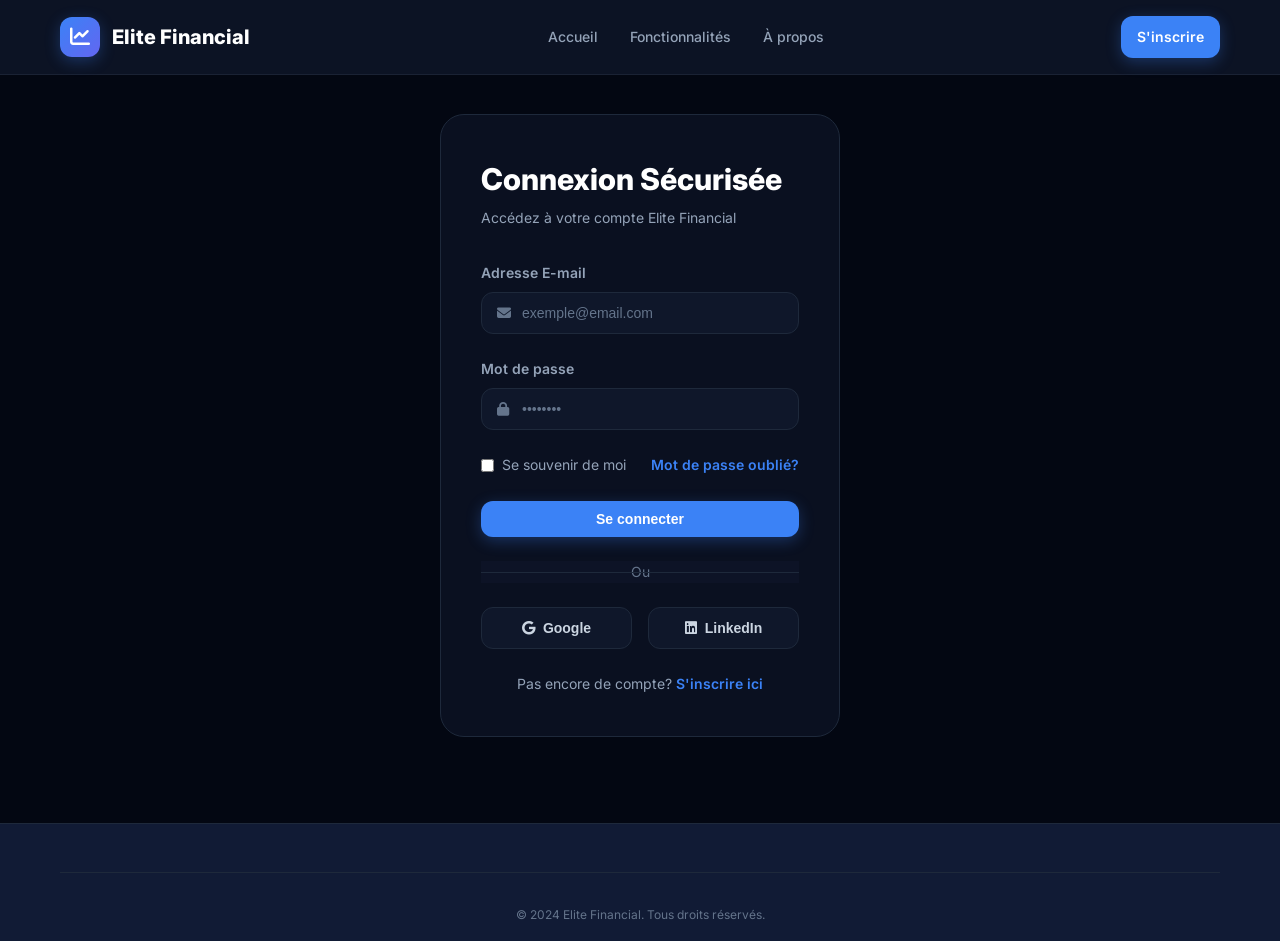
==== login.html @ 9269f073 "Initial commit: Elite Financial website with HTML, CSS and JavaScript" ====
<!DOCTYPE html>
<html lang="fr">
<head>
    <meta charset="UTF-8">
    <meta name="viewport" content="width=device-width, initial-scale=1.0">
    <title>Connexion - Elite Financial</title>
    <link rel="stylesheet" href="https://cdnjs.cloudflare.com/ajax/libs/font-awesome/6.4.0/css/all.min.css">
    <link href="https://fonts.googleapis.com/css2?family=Inter:wght@300;400;500;600;700;800&display=swap" rel="stylesheet">
    <link rel="stylesheet" href="css/styles.css">
</head>
<body class="bg-dark text-slate-100">

    <!-- HEADER -->
    <header class="header">
        <div class="container">
            <div class="header-content">
                <a href="index.html" class="logo">
                    <div class="logo-icon">
                        <i class="fa-solid fa-chart-line"></i>
                    </div>
                    <span>Elite Financial</span>
                </a>
                <nav class="nav">
                    <a href="index.html" class="nav-link">Accueil</a>
                    <a href="features.html" class="nav-link">Fonctionnalités</a>
                    <a href="about.html" class="nav-link">À propos</a>
                </nav>
                <div class="header-actions">
                    <a href="register.html" class="btn btn-primary">S'inscrire</a>
                </div>
            </div>
        </div>
    </header>

    <!-- LOGIN SECTION -->
    <section class="auth-section">
        <div class="auth-container">
            <div class="auth-card">
                <div class="auth-header">
                    <h1>Connexion Sécurisée</h1>
                    <p>Accédez à votre compte Elite Financial</p>
                </div>

                <form class="auth-form" id="loginForm">
                    <div class="form-group">
                        <label for="email">Adresse E-mail</label>
                        <div class="input-wrapper">
                            <i class="fa-solid fa-envelope"></i>
                            <input type="email" id="email" name="email" placeholder="exemple@email.com" required>
                        </div>
                    </div>

                    <div class="form-group">
                        <label for="password">Mot de passe</label>
                        <div class="input-wrapper">
                            <i class="fa-solid fa-lock"></i>
                            <input type="password" id="password" name="password" placeholder="••••••••" required>
                        </div>
                    </div>

                    <div class="form-actions">
                        <label class="checkbox">
                            <input type="checkbox" name="remember">
                            <span>Se souvenir de moi</span>
                        </label>
                        <a href="#" class="link">Mot de passe oublié?</a>
                    </div>

                    <button type="submit" class="btn btn-primary btn-block">Se connecter</button>
                </form>

                <div class="auth-divider">Ou</div>

                <div class="social-login">
                    <button class="social-btn">
                        <i class="fa-brands fa-google"></i>
                        Google
                    </button>
                    <button class="social-btn">
                        <i class="fa-brands fa-linkedin"></i>
                        LinkedIn
                    </button>
                </div>

                <div class="auth-footer">
                    <p>Pas encore de compte? <a href="register.html" class="link">S'inscrire ici</a></p>
                </div>
            </div>
        </div>
    </section>

    <!-- FOOTER -->
    <footer class="footer">
        <div class="container">
            <div class="footer-bottom">
                <p>&copy; 2024 Elite Financial. Tous droits réservés.</p>
            </div>
        </div>
    </footer>

    <script src="js/script.js"></script>
</body>
</html>
---- css/styles.css ----
* {
    margin: 0;
    padding: 0;
    box-sizing: border-box;
}

:root {
    --primary: #3b82f6;
    --primary-dark: #2563eb;
    --accent: #10b981;
    --dark: #030712;
    --dark-surface: #0b1329;
    --dark-card: #111b35;
    --slate-100: #f1f5f9;
    --slate-200: #e2e8f0;
    --slate-300: #cbd5e1;
    --slate-400: #94a3b8;
    --slate-500: #64748b;
    --slate-600: #475569;
    --slate-700: #334155;
    --slate-800: #1e293b;
    --slate-900: #0f172a;
    --slate-950: #020617;
}

body {
    font-family: 'Inter', sans-serif;
    background-color: var(--dark);
    color: var(--slate-100);
    line-height: 1.6;
}

.container {
    max-width: 1200px;
    margin: 0 auto;
    padding: 0 20px;
}

/* HEADER */
.header {
    background: rgba(15, 23, 42, 0.8);
    backdrop-filter: blur(10px);
    border-bottom: 1px solid rgba(148, 163, 184, 0.1);
    padding: 1rem 0;
}

.header.sticky {
    position: sticky;
    top: 0;
    z-index: 40;
}

.header-content {
    display: flex;
    justify-content: space-between;
    align-items: center;
    gap: 2rem;
}

.logo {
    display: flex;
    align-items: center;
    gap: 0.75rem;
    text-decoration: none;
    color: white;
    font-weight: 800;
    font-size: 1.25rem;
    transition: transform 0.3s ease;
}

.logo:hover {
    transform: scale(1.05);
}

.logo-icon {
    width: 40px;
    height: 40px;
    background: linear-gradient(135deg, var(--primary) 0%, #6366f1 100%);
    border-radius: 0.75rem;
    display: flex;
    align-items: center;
    justify-content: center;
    color: white;
    font-size: 1.25rem;
    box-shadow: 0 4px 15px rgba(59, 130, 246, 0.3);
}

.nav {
    display: flex;
    gap: 2rem;
}

.nav-link {
    color: var(--slate-400);
    text-decoration: none;
    font-size: 0.875rem;
    font-weight: 500;
    transition: color 0.3s ease;
    position: relative;
}

.nav-link:hover,
.nav-link.active {
    color: white;
}

.nav-link.active::after {
    content: '';
    position: absolute;
    bottom: -8px;
    left: 0;
    right: 0;
    height: 2px;
    background: var(--primary);
    border-radius: 1px;
}

.header-actions {
    display: flex;
    gap: 1rem;
    align-items: center;
}

/* BUTTONS */
.btn {
    display: inline-flex;
    align-items: center;
    justify-content: center;
    gap: 0.5rem;
    padding: 0.625rem 1rem;
    border-radius: 0.75rem;
    font-weight: 600;
    font-size: 0.875rem;
    border: none;
    cursor: pointer;
    transition: all 0.3s ease;
    text-decoration: none;
}

.btn-primary {
    background: var(--primary);
    color: white;
    box-shadow: 0 4px 15px rgba(59, 130, 246, 0.3);
}

.btn-primary:hover {
    background: var(--primary-dark);
    transform: translateY(-2px);
    box-shadow: 0 6px 20px rgba(59, 130, 246, 0.4);
}

.btn-secondary {
    color: var(--slate-400);
    border: 1px solid var(--slate-800);
    background: transparent;
}

.btn-secondary:hover {
    color: white;
    border-color: var(--slate-700);
}

.btn-outline {
    color: var(--slate-300);
    border: 1px solid var(--slate-800);
    background: transparent;
}

.btn-outline:hover {
    color: white;
    border-color: var(--slate-700);
    background: rgba(59, 130, 246, 0.1);
}

.btn-lg {
    padding: 1rem 2rem;
    font-size: 1rem;
}

.btn-block {
    width: 100%;
}

/* LEGAL BANNER */
.legal-banner {
    background: rgba(30, 58, 138, 0.5);
    border-bottom: 1px solid rgba(59, 130, 246, 0.2);
    padding: 1rem 0;
}

.legal-banner .container {
    display: flex;
    justify-content: space-between;
    align-items: center;
    gap: 2rem;
}

.legal-content {
    display: flex;
    align-items: center;
    gap: 1rem;
    flex: 1;
}

.legal-badge {
    background: rgba(59, 130, 246, 0.2);
    color: #60a5fa;
    font-size: 0.75rem;
    font-weight: 700;
    padding: 0.375rem 0.75rem;
    border-radius: 0.375rem;
    text-transform: uppercase;
    letter-spacing: 0.05em;
    white-space: nowrap;
}

.legal-text {
    font-size: 0.75rem;
    color: var(--slate-400);
    font-weight: 500;
}

.lang-switcher {
    display: flex;
    gap: 0.375rem;
    background: var(--slate-900);
    border: 1px solid var(--slate-800);
    border-radius: 0.5rem;
    padding: 0.25rem;
}

.lang-btn {
    background: transparent;
    color: var(--slate-400);
    border: none;
    cursor: pointer;
    padding: 0.375rem 0.75rem;
    border-radius: 0.375rem;
    font-size: 0.75rem;
    font-weight: 700;
    transition: all 0.3s ease;
}

.lang-btn.active {
    background: var(--primary);
    color: white;
}

/* HERO */
.hero {
    position: relative;
    overflow: hidden;
    padding: 6rem 0;
    text-align: center;
}

.hero-bg {
    position: absolute;
    top: 0;
    left: 0;
    right: 0;
    bottom: 0;
    z-index: 0;
}

.gradient-blob {
    position: absolute;
    width: 500px;
    height: 500px;
    background: radial-gradient(circle, rgba(59, 130, 246, 0.1) 0%, transparent 70%);
    border-radius: 50%;
    top: -200px;
    left: 50%;
    transform: translateX(-50%);
    filter: blur(120px);
    pointer-events: none;
}

.hero-content {
    position: relative;
    z-index: 1;
}

.hero-badge {
    display: inline-flex;
    align-items: center;
    gap: 0.5rem;
    background: var(--slate-900);
    border: 1px solid var(--slate-800);
    color: var(--primary);
    padding: 0.5rem 1rem;
    border-radius: 2rem;
    font-size: 0.875rem;
    font-weight: 600;
    margin-bottom: 1.5rem;
}

.hero-title {
    font-size: 3.5rem;
    font-weight: 800;
    color: white;
    margin-bottom: 1rem;
    letter-spacing: -0.02em;
    line-height: 1.2;
}

@media (max-width: 768px) {
    .hero-title {
        font-size: 2.25rem;
    }
}

.hero-subtitle {
    font-size: 1.125rem;
    color: var(--slate-400);
    max-width: 600px;
    margin: 0 auto 2rem;
    line-height: 1.6;
}

.hero-buttons {
    display: flex;
    gap: 1rem;
    justify-content: center;
    flex-wrap: wrap;
}

/* FEATURES SECTION */
.features-section {
    padding: 5rem 0;
    background: var(--dark);
    border-top: 1px solid var(--slate-800);
}

.section-header {
    text-align: center;
    margin-bottom: 3rem;
}

.section-header h2 {
    font-size: 2.5rem;
    font-weight: 800;
    color: white;
    margin-bottom: 0.5rem;
}

.section-header p {
    font-size: 1.125rem;
    color: var(--slate-400);
}

.features-grid {
    display: grid;
    grid-template-columns: repeat(auto-fit, minmax(300px, 1fr));
    gap: 2rem;
}

.feature-card {
    background: rgba(15, 23, 42, 0.4);
    border: 1px solid rgba(148, 163, 184, 0.1);
    padding: 2rem;
    border-radius: 1.5rem;
    transition: all 0.3s ease;
}

.feature-card:hover {
    transform: translateY(-5px);
    border-color: rgba(59, 130, 246, 0.3);
    background: rgba(15, 23, 42, 0.6);
}

.feature-icon {
    width: 50px;
    height: 50px;
    background: rgba(59, 130, 246, 0.1);
    color: var(--primary);
    border-radius: 1rem;
    display: flex;
    align-items: center;
    justify-content: center;
    font-size: 1.5rem;
    margin-bottom: 1rem;
}

.feature-card h3 {
    font-size: 1.25rem;
    font-weight: 700;
    color: white;
    margin-bottom: 0.5rem;
}

.feature-card p {
    color: var(--slate-400);
    font-size: 0.875rem;
    line-height: 1.6;
}

/* STATS SECTION */
.stats-section {
    padding: 5rem 0;
    background: var(--dark-card);
    border: 1px solid var(--slate-800);
    border-top: none;
}

.stats-grid {
    display: grid;
    grid-template-columns: repeat(auto-fit, minmax(200px, 1fr));
    gap: 2rem;
}

.stat-card {
    text-align: center;
    padding: 2rem;
}

.stat-value {
    font-size: 2.5rem;
    font-weight: 800;
    color: var(--primary);
    margin-bottom: 0.5rem;
}

.stat-label {
    color: var(--slate-400);
    font-size: 0.875rem;
    font-weight: 500;
}

/* CTA SECTION */
.cta-section {
    padding: 5rem 0;
    background: linear-gradient(135deg, rgba(59, 130, 246, 0.1) 0%, rgba(99, 102, 241, 0.1) 100%);
    border-top: 1px solid var(--slate-800);
}

.cta-content {
    text-align: center;
    max-width: 600px;
    margin: 0 auto;
}

.cta-content h2 {
    font-size: 2.25rem;
    font-weight: 800;
    color: white;
    margin-bottom: 1rem;
}

.cta-content p {
    color: var(--slate-400);
    margin-bottom: 2rem;
    font-size: 1.125rem;
}

/* AUTH PAGES */
.auth-section {
    min-height: calc(100vh - 200px);
    display: flex;
    align-items: center;
    justify-content: center;
    padding: 2rem 0;
}

.auth-container {
    width: 100%;
    max-width: 400px;
}

.auth-card {
    background: rgba(15, 23, 42, 0.6);
    border: 1px solid var(--slate-800);
    border-radius: 1.5rem;
    padding: 2.5rem;
}

.auth-header h1 {
    font-size: 1.875rem;
    font-weight: 800;
    color: white;
    margin-bottom: 0.25rem;
}

.auth-header p {
    color: var(--slate-400);
    font-size: 0.875rem;
    margin-bottom: 2rem;
}

.auth-form {
    display: flex;
    flex-direction: column;
    gap: 1.5rem;
}

.form-group {
    display: flex;
    flex-direction: column;
}

.form-group label {
    color: var(--slate-400);
    font-size: 0.875rem;
    font-weight: 600;
    margin-bottom: 0.5rem;
}

.input-wrapper {
    position: relative;
    display: flex;
    align-items: center;
}

.input-wrapper i {
    position: absolute;
    left: 1rem;
    color: var(--slate-500);
    font-size: 0.875rem;
}

.input-wrapper input {
    width: 100%;
    background: var(--slate-900);
    border: 1px solid var(--slate-800);
    border-radius: 0.75rem;
    padding: 0.75rem 1rem 0.75rem 2.5rem;
    color: white;
    font-size: 0.875rem;
    transition: all 0.3s ease;
}

.input-wrapper input:focus {
    outline: none;
    border-color: var(--primary);
    background: var(--slate-950);
}

.input-wrapper input::placeholder {
    color: var(--slate-500);
}

.form-actions {
    display: flex;
    justify-content: space-between;
    align-items: center;
    font-size: 0.875rem;
}

.checkbox {
    display: flex;
    align-items: center;
    gap: 0.5rem;
    cursor: pointer;
    color: var(--slate-400);
}

.checkbox input {
    cursor: pointer;
}

.checkbox span {
    font-size: 0.875rem;
}

.link {
    color: var(--primary);
    text-decoration: none;
    font-weight: 600;
    transition: color 0.3s ease;
}

.link:hover {
    color: var(--primary-dark);
}

.auth-divider {
    text-align: center;
    color: var(--slate-500);
    font-size: 0.875rem;
    position: relative;
    margin: 1.5rem 0;
}

.auth-divider::before {
    content: '';
    position: absolute;
    top: 50%;
    left: 0;
    right: 0;
    height: 1px;
    background: var(--slate-800);
}

.auth-divider {
    background: rgba(15, 23, 42, 0.6);
    padding: 0 1rem;
}

.social-login {
    display: grid;
    grid-template-columns: 1fr 1fr;
    gap: 1rem;
}

.social-btn {
    display: flex;
    align-items: center;
    justify-content: center;
    gap: 0.5rem;
    background: var(--slate-900);
    border: 1px solid var(--slate-800);
    color: var(--slate-300);
    padding: 0.75rem;
    border-radius: 0.75rem;
    cursor: pointer;
    font-size: 0.875rem;
    font-weight: 600;
    transition: all 0.3s ease;
}

.social-btn:hover {
    border-color: var(--slate-700);
    color: white;
}

.auth-footer {
    text-align: center;
    margin-top: 1.5rem;
    color: var(--slate-400);
    font-size: 0.875rem;
}

/* FEATURES PAGE */
.features-hero {
    padding: 4rem 0;
    text-align: center;
    border-bottom: 1px solid var(--slate-800);
}

.features-hero-content h1 {
    font-size: 2.5rem;
    font-weight: 800;
    color: white;
    margin-bottom: 0.5rem;
}

.features-hero-content p {
    color: var(--slate-400);
    font-size: 1.125rem;
}

.detailed-features {
    padding: 5rem 0;
}

.feature-row {
    display: grid;
    grid-template-columns: 1fr 1fr;
    gap: 4rem;
    align-items: center;
    margin-bottom: 5rem;
}

.feature-row.reverse {
    grid-template-columns: 1fr 1fr;
    direction: rtl;
}

.feature-row.reverse > * {
    direction: ltr;
}

@media (max-width: 768px) {
    .feature-row,
    .feature-row.reverse {
        grid-template-columns: 1fr;
        gap: 2rem;
    }
}

.feature-content h2 {
    font-size: 2rem;
    font-weight: 800;
    color: white;
    margin-bottom: 1rem;
}

.feature-content p {
    color: var(--slate-400);
    margin-bottom: 1.5rem;
    line-height: 1.8;
}

.feature-list {
    list-style: none;
    display: flex;
    flex-direction: column;
    gap: 0.75rem;
}

.feature-list li {
    display: flex;
    align-items: center;
    gap: 0.75rem;
    color: var(--slate-300);
    font-size: 0.875rem;
}

.feature-list i {
    color: var(--accent);
    font-size: 1rem;
}

.feature-image {
    display: flex;
    align-items: center;
    justify-content: center;
}

.placeholder-image {
    width: 100%;
    aspect-ratio: 1;
    background: linear-gradient(135deg, rgba(59, 130, 246, 0.1) 0%, rgba(99, 102, 241, 0.1) 100%);
    border: 1px solid var(--slate-800);
    border-radius: 1.5rem;
    display: flex;
    align-items: center;
    justify-content: center;
    color: var(--primary);
    font-size: 4rem;
}

/* PRICING */
.pricing-section {
    padding: 5rem 0;
}

.pricing-grid {
    display: grid;
    grid-template-columns: repeat(auto-fit, minmax(300px, 1fr));
    gap: 2rem;
    margin-top: 3rem;
}

.pricing-card {
    background: rgba(15, 23, 42, 0.4);
    border: 1px solid var(--slate-800);
    border-radius: 1.5rem;
    padding: 2rem;
    position: relative;
    transition: all 0.3s ease;
}

.pricing-card:hover {
    transform: translateY(-5px);
    border-color: rgba(59, 130, 246, 0.3);
}

.pricing-card.featured {
    border-color: var(--primary);
    background: rgba(59, 130, 246, 0.1);
    transform: scale(1.05);
}

.badge {
    position: absolute;
    top: -12px;
    left: 50%;
    transform: translateX(-50%);
    background: var(--primary);
    color: white;
    padding: 0.375rem 1rem;
    border-radius: 2rem;
    font-size: 0.75rem;
    font-weight: 700;
}

.pricing-card h3 {
    font-size: 1.5rem;
    font-weight: 800;
    color: white;
    margin-bottom: 0.5rem;
}

.price {
    font-size: 2rem;
    font-weight: 800;
    color: var(--primary);
    margin: 1rem 0 0.25rem;
}

.price span {
    font-size: 0.75rem;
    color: var(--slate-400);
}

.price-desc {
    color: var(--slate-400);
    font-size: 0.875rem;
    margin-bottom: 1.5rem;
}

.pricing-features {
    list-style: none;
    margin-bottom: 1.5rem;
}

.pricing-features li {
    display: flex;
    align-items: center;
    gap: 0.75rem;
    color: var(--slate-300);
    font-size: 0.875rem;
    margin-bottom: 0.75rem;
}

.pricing-features i {
    color: var(--accent);
}

/* ABOUT */
.about-hero {
    padding: 4rem 0;
    text-align: center;
    border-bottom: 1px solid var(--slate-800);
}

.about-hero-content h1 {
    font-size: 2.5rem;
    font-weight: 800;
    color: white;
    margin-bottom: 0.5rem;
}

.about-hero-content p {
    color: var(--slate-400);
    font-size: 1.125rem;
}

.about-content {
    padding: 5rem 0;
}

.about-section {
    margin-bottom: 3rem;
    max-width: 800px;
}

.about-section h2 {
    font-size: 1.875rem;
    font-weight: 800;
    color: white;
    margin-bottom: 1rem;
}

.about-section p {
    color: var(--slate-400);
    line-height: 1.8;
    font-size: 1rem;
}

.values-grid {
    display: grid;
    grid-template-columns: repeat(auto-fit, minmax(250px, 1fr));
    gap: 2rem;
    margin-top: 2rem;
}

.value-card {
    background: rgba(15, 23, 42, 0.4);
    border: 1px solid var(--slate-800);
    padding: 2rem;
    border-radius: 1rem;
    text-align: center;
    transition: all 0.3s ease;
}

.value-card:hover {
    border-color: rgba(59, 130, 246, 0.3);
    background: rgba(15, 23, 42, 0.6);
}

.value-card i {
    font-size: 2.5rem;
    color: var(--primary);
    margin-bottom: 1rem;
}

.value-card h3 {
    font-size: 1.125rem;
    font-weight: 700;
    color: white;
    margin-bottom: 0.5rem;
}

.value-card p {
    color: var(--slate-400);
    font-size: 0.875rem;
}

.team-grid {
    display: grid;
    grid-template-columns: repeat(auto-fit, minmax(200px, 1fr));
    gap: 2rem;
    margin-top: 2rem;
}

.team-member {
    text-align: center;
}

.member-avatar {
    width: 80px;
    height: 80px;
    background: linear-gradient(135deg, rgba(59, 130, 246, 0.2), rgba(99, 102, 241, 0.2));
    border: 2px solid var(--slate-800);
    border-radius: 50%;
    display: flex;
    align-items: center;
    justify-content: center;
    margin: 0 auto 1rem;
    font-size: 2rem;
    color: var(--primary);
}

.team-member h3 {
    font-size: 1rem;
    font-weight: 700;
    color: white;
    margin-bottom: 0.25rem;
}

.team-member p {
    color: var(--slate-400);
    font-size: 0.875rem;
}

/* FOOTER */
.footer {
    background: var(--dark-card);
    border-top: 1px solid var(--slate-800);
    padding: 3rem 0 1rem;
    margin-top: 3rem;
}

.footer-content {
    display: grid;
    grid-template-columns: repeat(auto-fit, minmax(150px, 1fr));
    gap: 2rem;
    margin-bottom: 2rem;
}

.footer-section h4 {
    font-size: 0.875rem;
    font-weight: 700;
    color: white;
    text-transform: uppercase;
    letter-spacing: 0.05em;
    margin-bottom: 1rem;
}

.footer-section ul {
    list-style: none;
}

.footer-section ul li {
    margin-bottom: 0.5rem;
}

.footer-section a {
    color: var(--slate-400);
    text-decoration: none;
    font-size: 0.875rem;
    transition: color 0.3s ease;
}

.footer-section a:hover {
    color: white;
}

.social-links {
    display: flex;
    gap: 1rem;
}

.social-links a {
    width: 40px;
    height: 40px;
    background: rgba(59, 130, 246, 0.1);
    border: 1px solid rgba(59, 130, 246, 0.2);
    border-radius: 0.5rem;
    display: flex;
    align-items: center;
    justify-content: center;
    color: var(--primary);
    transition: all 0.3s ease;
}

.social-links a:hover {
    background: var(--primary);
    color: white;
    border-color: var(--primary);
}

.footer-bottom {
    text-align: center;
    padding-top: 2rem;
    border-top: 1px solid var(--slate-800);
    color: var(--slate-500);
    font-size: 0.75rem;
}

/* RESPONSIVE */
@media (max-width: 768px) {
    .header-content {
        flex-wrap: wrap;
        gap: 1rem;
    }

    .nav {
        display: none;
    }

    .header-actions {
        width: 100%;
    }

    .hero {
        padding: 4rem 0;
    }

    .hero-title {
        font-size: 2rem;
    }

    .section-header h2 {
        font-size: 2rem;
    }

    .legal-banner .container {
        flex-direction: column;
        gap: 1rem;
    }
}
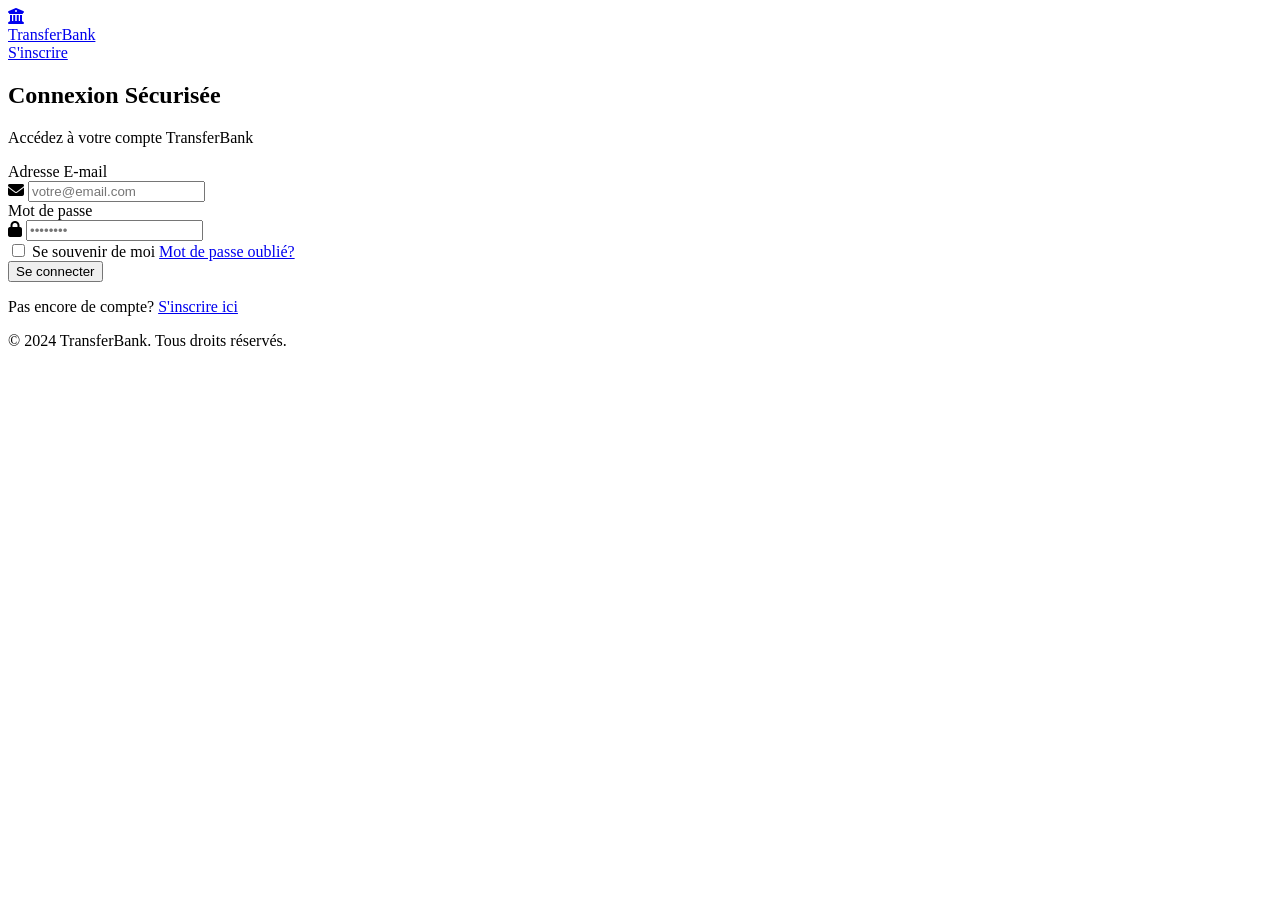
==== commit b7eaaa94: "Replace all files with professional banking website frontend" ====
--- a/login.html
+++ b/login.html
@@ -3,12 +3,12 @@
 <head>
     <meta charset="UTF-8">
     <meta name="viewport" content="width=device-width, initial-scale=1.0">
-    <title>Connexion - Elite Financial</title>
+    <title>Connexion - TransferBank</title>
     <link rel="stylesheet" href="https://cdnjs.cloudflare.com/ajax/libs/font-awesome/6.4.0/css/all.min.css">
     <link href="https://fonts.googleapis.com/css2?family=Inter:wght@300;400;500;600;700;800&display=swap" rel="stylesheet">
-    <link rel="stylesheet" href="css/styles.css">
+    <link rel="stylesheet" href="css/style.css">
 </head>
-<body class="bg-dark text-slate-100">
+<body class="bg-dark">
 
     <!-- HEADER -->
     <header class="header">
@@ -16,15 +16,10 @@
             <div class="header-content">
                 <a href="index.html" class="logo">
                     <div class="logo-icon">
-                        <i class="fa-solid fa-chart-line"></i>
+                        <i class="fa-solid fa-building-columns"></i>
                     </div>
-                    <span>Elite Financial</span>
+                    <span>TransferBank</span>
                 </a>
-                <nav class="nav">
-                    <a href="index.html" class="nav-link">Accueil</a>
-                    <a href="features.html" class="nav-link">Fonctionnalités</a>
-                    <a href="about.html" class="nav-link">À propos</a>
-                </nav>
                 <div class="header-actions">
                     <a href="register.html" class="btn btn-primary">S'inscrire</a>
                 </div>
@@ -38,7 +33,7 @@
             <div class="auth-card">
                 <div class="auth-header">
                     <h1>Connexion Sécurisée</h1>
-                    <p>Accédez à votre compte Elite Financial</p>
+                    <p>Accédez à votre compte TransferBank</p>
                 </div>
 
                 <form class="auth-form" id="loginForm">
@@ -46,7 +41,7 @@
                         <label for="email">Adresse E-mail</label>
                         <div class="input-wrapper">
                             <i class="fa-solid fa-envelope"></i>
-                            <input type="email" id="email" name="email" placeholder="exemple@email.com" required>
+                            <input type="email" id="email" name="email" placeholder="votre@email.com" required>
                         </div>
                     </div>
 
@@ -69,19 +64,6 @@
                     <button type="submit" class="btn btn-primary btn-block">Se connecter</button>
                 </form>
 
-                <div class="auth-divider">Ou</div>
-
-                <div class="social-login">
-                    <button class="social-btn">
-                        <i class="fa-brands fa-google"></i>
-                        Google
-                    </button>
-                    <button class="social-btn">
-                        <i class="fa-brands fa-linkedin"></i>
-                        LinkedIn
-                    </button>
-                </div>
-
                 <div class="auth-footer">
                     <p>Pas encore de compte? <a href="register.html" class="link">S'inscrire ici</a></p>
                 </div>
@@ -93,11 +75,11 @@
     <footer class="footer">
         <div class="container">
             <div class="footer-bottom">
-                <p>&copy; 2024 Elite Financial. Tous droits réservés.</p>
+                <p>&copy; 2024 TransferBank. Tous droits réservés.</p>
             </div>
         </div>
     </footer>
 
-    <script src="js/script.js"></script>
+    <script src="js/main.js"></script>
 </body>
 </html>
